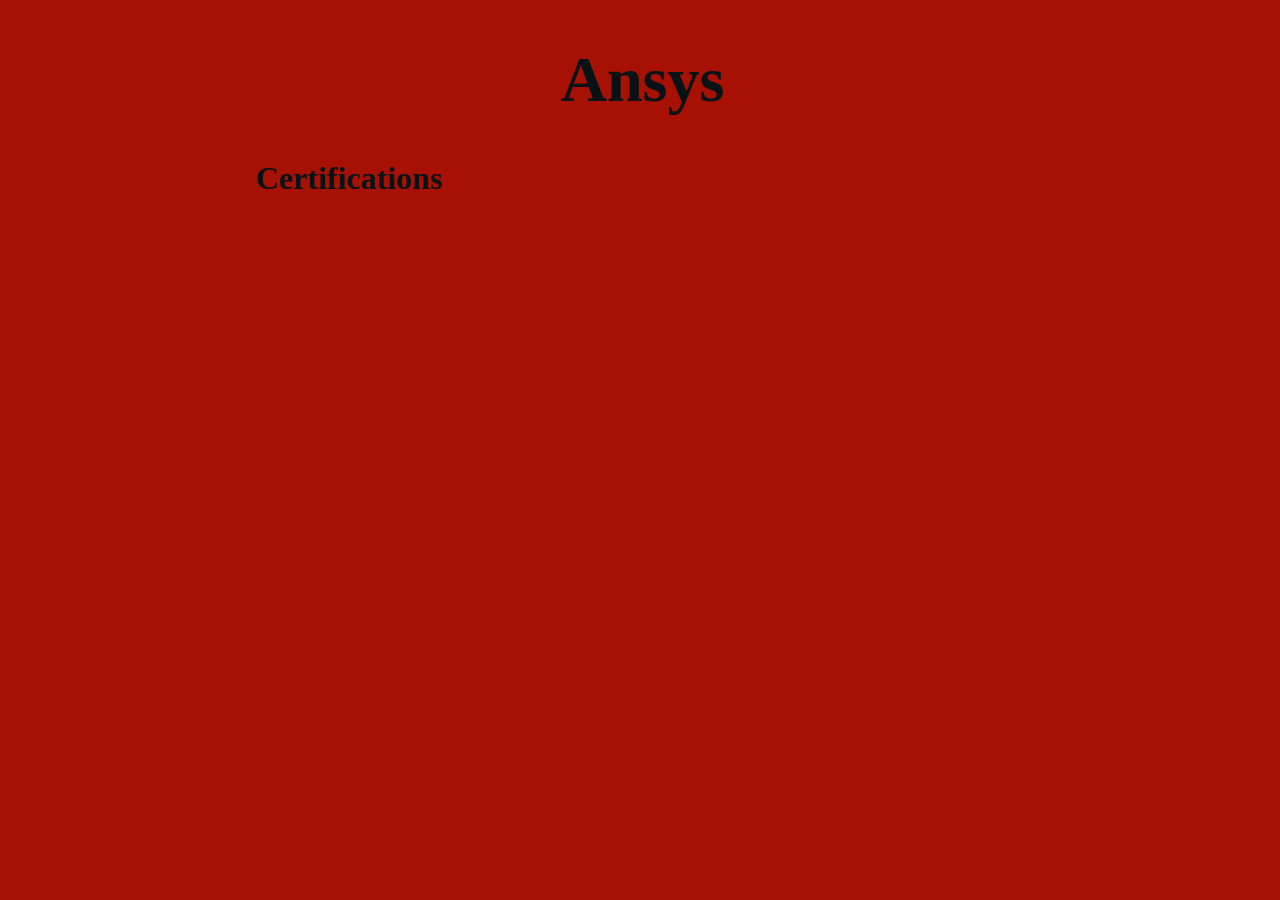
==== ansys.html @ 2d27466d "Add files via upload" ====
<!DOCTYPE html>
<html lang="en">
<head>
    <meta charset="UTF-8">
    <meta name="viewport" content="width=device-width, initial-scale=1.0">
    <title>Document</title>
    <style>
        a:link {
          color: #071216;
          background-color: transparent;
          text-decoration: none;
        }
        a:visited {
          color: #071216;
          background-color: transparent;
          text-decoration: none;
        }
        a:hover {
          color: rgb(160, 87, 18);
          background-color: transparent;
          text-decoration: underline;
        }
        a:active {
          color: grey;
          background-color: transparent;
          text-decoration: underline;
        }
        </style>
</head>
<body>
    <!-- Fonts available stencil, Broadway, SWGothi, Visitor TT1 BRK, Visitor TT2 BRK
     Vitreous, Elena, Indigo, Hunt, MagicTropicFree-->
<body style="background-color: #A61103; font-family: 'Stencil'; color: #071216; text-align:left; margin-left:20% ;">
    <h1 style = "font-size: 400%; padding-left: 30%;">
        Ansys
    </h1>

    <h4 style = "font-size: 200%;">
        Certifications
    </h4>
   
</body>
</html>
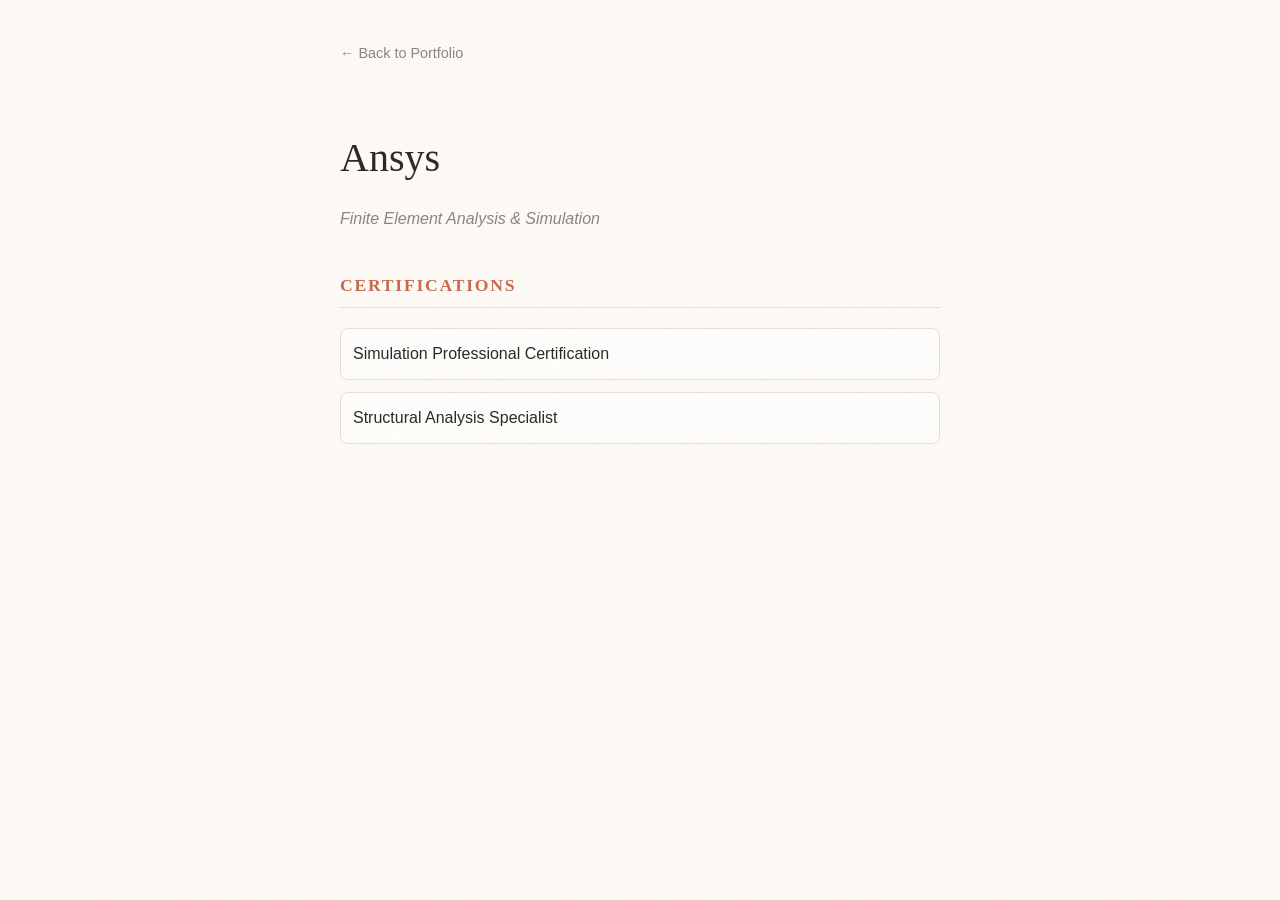
==== commit ddcb5453: "setup test" ====
--- a/ansys.html
+++ b/ansys.html
@@ -3,41 +3,129 @@
 <head>
     <meta charset="UTF-8">
     <meta name="viewport" content="width=device-width, initial-scale=1.0">
-    <title>Document</title>
+    <title>Ansys — Aniruddho Biswas Badhon</title>
     <style>
-        a:link {
-          color: #071216;
-          background-color: transparent;
-          text-decoration: none;
+        :root {
+            --bg: #fdfaf6;
+            --fg: #2d2a26;
+            --accent: #c66b4d;
+            --muted: #8c857d;
+            --border: #e5ddd3;
+            --serif: 'Georgia', 'Times New Roman', serif;
+            --sans: 'Segoe UI', Tahoma, Geneva, Verdana, sans-serif;
         }
-        a:visited {
-          color: #071216;
-          background-color: transparent;
-          text-decoration: none;
+
+        body {
+            background-color: var(--bg);
+            color: var(--fg);
+            font-family: var(--sans);
+            margin: 0;
+            padding: 40px 20px;
+            display: flex;
+            justify-content: center;
+            line-height: 1.6;
         }
-        a:hover {
-          color: rgb(160, 87, 18);
-          background-color: transparent;
-          text-decoration: underline;
+
+        .container {
+            max-width: 600px;
+            width: 100%;
+            animation: fadeIn 0.6s ease-out;
         }
-        a:active {
-          color: grey;
-          background-color: transparent;
-          text-decoration: underline;
+
+        @keyframes fadeIn {
+            from { opacity: 0; transform: translateY(10px); }
+            to { opacity: 1; transform: translateY(0); }
         }
-        </style>
+
+        nav {
+            margin-bottom: 60px;
+        }
+
+        nav a {
+            color: var(--muted);
+            text-decoration: none;
+            font-size: 0.9rem;
+            transition: color 0.2s ease;
+        }
+
+        nav a:hover {
+            color: var(--accent);
+        }
+
+        h1 {
+            font-family: var(--serif);
+            font-size: 2.5rem;
+            font-weight: 400;
+            margin: 0 0 10px 0;
+            color: var(--fg);
+        }
+
+        .subtitle {
+            color: var(--muted);
+            margin-bottom: 40px;
+            font-style: italic;
+        }
+
+        h2 {
+            font-family: var(--serif);
+            font-size: 1.1rem;
+            text-transform: uppercase;
+            letter-spacing: 0.1em;
+            color: var(--accent);
+            border-bottom: 1px solid var(--border);
+            padding-bottom: 8px;
+            margin-bottom: 20px;
+        }
+
+        ul {
+            list-style: none;
+            padding: 0;
+        }
+
+        li {
+            margin-bottom: 12px;
+            padding: 12px;
+            border: 1px solid var(--border);
+            border-radius: 8px;
+            transition: all 0.2s ease;
+            background: rgba(255,255,255,0.5);
+        }
+
+        li:hover {
+            border-color: var(--accent);
+            transform: translateY(-2px);
+            box-shadow: 0 4px 12px rgba(0,0,0,0.03);
+        }
+
+        body::before {
+            content: "";
+            position: fixed;
+            top: 0; left: 0; width: 100%; height: 100%;
+            opacity: 0.03;
+            z-index: -1;
+            pointer-events: none;
+            background-image: url("data:image/svg+xml,%3Csvg viewBox='0 0 200 200' xmlns='http://www.w3.org/2000/svg'%3E%3Cfilter id='noiseFilter'%3E%3CfeTurbulence type='fractalNoise' baseFrequency='0.65536' numOctaves='3' stitchTiles='stitch'/%3E%3C/filter%3E%3Crect width='100%25' height='100%25' filter='url(%23noiseFilter)'/%3E%3C/svg%3E");
+        }
+    </style>
 </head>
 <body>
-    <!-- Fonts available stencil, Broadway, SWGothi, Visitor TT1 BRK, Visitor TT2 BRK
-     Vitreous, Elena, Indigo, Hunt, MagicTropicFree-->
-<body style="background-color: #A61103; font-family: 'Stencil'; color: #071216; text-align:left; margin-left:20% ;">
-    <h1 style = "font-size: 400%; padding-left: 30%;">
-        Ansys
-    </h1>
+    <div class="container">
+        <nav>
+            <a href="index.html">← Back to Portfolio</a>
+        </nav>
 
-    <h4 style = "font-size: 200%;">
-        Certifications
-    </h4>
-   
+        <header>
+            <h1>Ansys</h1>
+            <p class="subtitle">Finite Element Analysis & Simulation</p>
+        </header>
+
+        <section>
+            <h2>Certifications</h2>
+            <ul>
+                <li>Simulation Professional Certification</li>
+                <li>Structural Analysis Specialist</li>
+            </ul>
+        </section>
+    </div>
 </body>
-</html>+</html>
